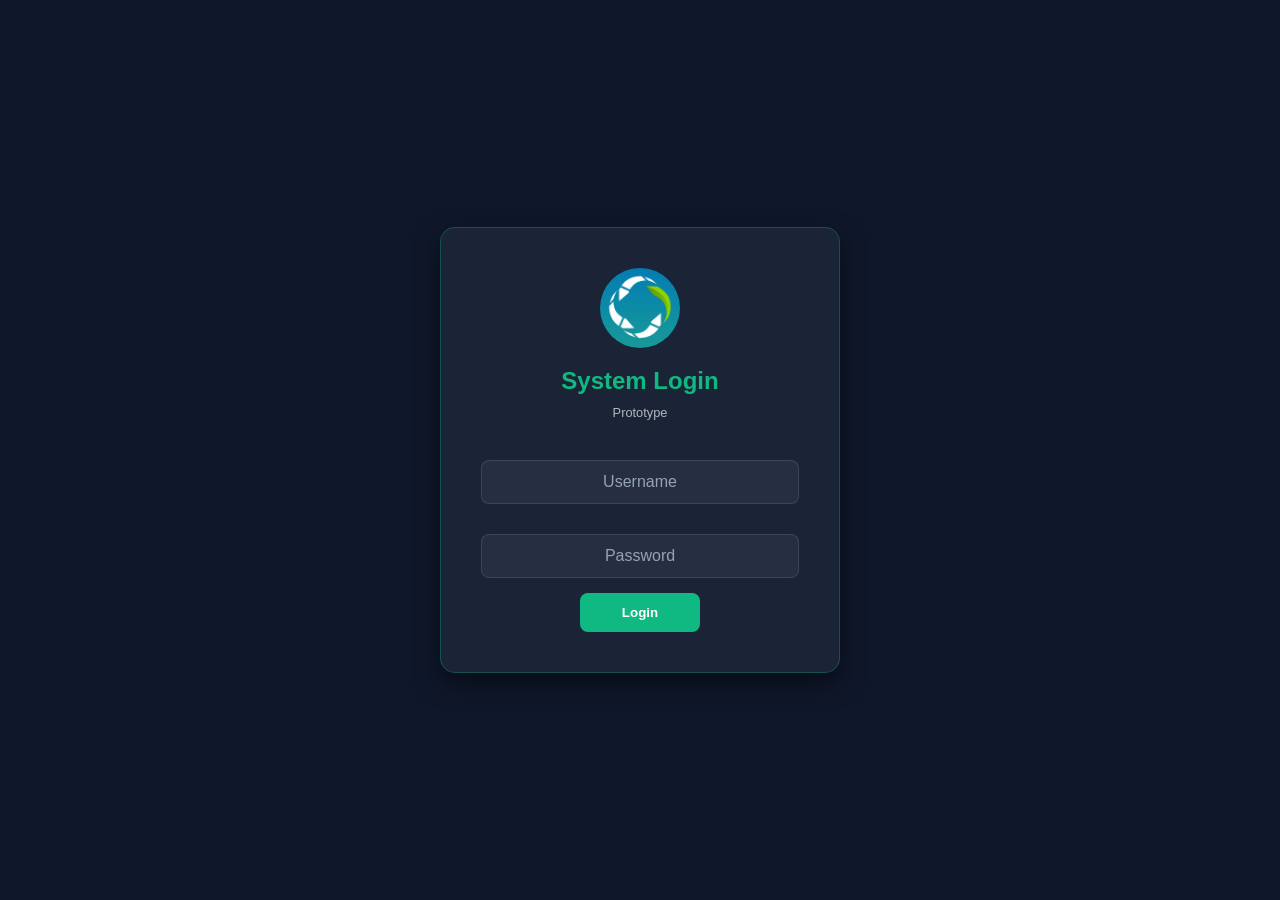
==== index.html @ b54b07ae "Update index.html" ====
<!DOCTYPE html>
<html lang="en">
<head>
    <meta charset="UTF-8">
    <meta name="viewport" content="width=device-width, initial-scale=1.0">
    <title>System Prototype</title>
    <link rel="stylesheet" href="style.css">
    <link rel="icon" type="image/png" href="img/logoicon.jpg">
</head>
<body>

    <div id="loginSection" class="login-container">
        <div class="login-box" style="text-align: center;">
            <img src="img/logoicon.jpg" alt="Logo" class="login-logo" style="width: 80px; border-radius: 50%; margin-bottom: 15px;">
            <h2 style="color: #10b981; margin-bottom: 10px;">System Login</h2>
            <p style="font-size: 0.8rem; margin-bottom: 20px; opacity: 0.7;">Prototype</p>
            
            <input type="text" id="loginUsername" placeholder="Username" 
                style="width: 100%; padding: 12px; margin-bottom: 10px; border-radius: 8px; border: 1px solid rgba(255,255,255,0.1); background: rgba(255,255,255,0.05); color: white; text-align: center;">
            
            <input type="password" id="loginPassword" placeholder="Password" 
                style="width: 100%; padding: 12px; margin-bottom: 15px; border-radius: 8px; border: 1px solid rgba(255,255,255,0.1); background: rgba(255,255,255,0.05); color: white; text-align: center;">
            
            <button onclick="checkLogin()" style="width: 120px; display: block; margin: 0 auto; padding: 12px; border-radius: 8px; background: #10b981; color: white; border: none; cursor: pointer; font-weight: bold;">
                Login
            </button>
            
            <p id="loginError" style="display:none; color: #ef4444; font-size: 0.85rem; margin-top: 15px;">Incorrect Username or Password!</p>
        </div>
    </div>

    <div id="mainContent" style="display: none;">
        
        <button onclick="logout()" style="position: fixed; top: 10px; right: 10px; padding: 6px 12px; font-size: 0.75rem; background: #ef4444; color: white; border: none; border-radius: 4px; cursor: pointer; opacity: 0.8; z-index: 9999;">
            Logout
        </button>

        <div class="top-banner">
            <img src="img/Outlook-A blue bac.png" alt="Banner" style="width: 100%;">
        </div>

        <div id="errorModal" class="modal">
            <div class="modal-content" style="max-width: 600px;"> 
                <span class="close-btn">&times;</span>
                <h2 style="color: #ef4444; margin-bottom: 10px;">Search Not Found</h2>
                <p>We couldn't find a match. Please try one of the keywords below:</p>
                <div id="suggestionBox" style="display: flex; flex-wrap: wrap; gap: 10px; justify-content: center; margin-top: 20px; max-height: 300px; overflow-y: auto; padding: 10px; border-top: 1px solid rgba(255,255,255,0.1);">
                </div>
            </div>
        </div>

        <div class="container">
            <header></header>
            <div class="search-section">
                <div class="search-input-wrapper">
                    <input type="text" id="searchInput" placeholder="Search here..." autofocus>
                    <button id="searchBtn">Search</button>
                </div>
                <p id="errorMessage" class="error-text"></p>
            </div>
        </div>

        <div class="filter-container" style="position: fixed; bottom: 20px; left: 20px; right: auto; display: flex; flex-direction: column; align-items: flex-start; gap: 8px;">
            
            <div id="filterMenu" class="filter-menu" style="position: relative; bottom: 0; left: 0;">
                <p>Browse by Program:</p>
                <button onclick="quickSearch('RPO')">RPO</button>
                <button onclick="quickSearch('Business Support')">Business Support</button>
                <button onclick="quickSearch('Customer Service')">Customer Service</button>
                <button onclick="quickSearch('F&A')">F&A (Finance)</button>
                <button onclick="quickSearch('Software Development')">Software Dev</button>
            </div>

            <a href="business.html" class="biz-partner-fab" title="Business Partners" 
               style="position: relative; bottom: 0; left: 0; width: 45px; height: 45px; border-radius: 12px; display: flex; align-items: center; justify-content: center;">
                <svg width="20" height="20" viewBox="0 0 24 24" fill="none" stroke="currentColor" stroke-width="2" stroke-linecap="round" stroke-linejoin="round">
                    <path d="M16 21v-2a4 4 0 0 0-4-4H5a4 4 0 0 0-4 4v2"></path>
                    <circle cx="8.5" cy="7" r="4"></circle>
                    <polyline points="17 11 19 13 23 9"></polyline>
                </svg>
            </a>

            <button id="filterToggle" class="filter-fab" style="position: relative; bottom: 0; left: 0; width: 45px; height: 45px; border-radius: 12px;">
                <svg width="22" height="22" viewBox="0 0 24 24" fill="none" stroke="currentColor" stroke-width="2.5" stroke-linecap="round" stroke-linejoin="round">
                    <line x1="4" y1="21" x2="4" y2="14"></line>
                    <line x1="4" y1="10" x2="4" y2="3"></line>
                    <line x1="12" y1="21" x2="12" y2="12"></line>
                    <line x1="12" y1="8" x2="12" y2="3"></line>
                    <line x1="20" y1="21" x2="20" y2="16"></line>
                    <line x1="20" y1="12" x2="20" y2="3"></line>
                    <line x1="1" y1="14" x2="7" y2="14"></line>
                    <line x1="9" y1="8" x2="15" y2="8"></line>
                    <line x1="17" y1="16" x2="23" y2="16"></line>
                </svg>
            </button>
        </div>
    </div>

    <script src="script.js"></script>
</body>
</html>
---- style.css ----
* {
    margin: 0;
    padding: 0;
    box-sizing: border-box;
    font-family: 'Inter', sans-serif;
}

body {
    margin: 0;
    padding: 0;
    background-color: #0f172a; 
    color: #f1f5f9;
    display: flex;
    flex-direction: column; 
    align-items: center;    
    min-height: 100vh;
    overflow-x: hidden;
}

.top-banner {
    width: 100%;            
    margin: 0;
    padding: 0;
    line-height: 0;
    background-color: #0f172a;
}

.top-banner img {
    width: 100%;            
    height: auto;           
    display: block;         
    max-height: 120px;      
    object-fit: contain;     
    image-rendering: -webkit-optimize-contrast; 
}

.container {
    width: 100%;
    max-width: 800px;
    padding: 80px 20px 40px 20px; 
}

header { text-align: center; margin-bottom: 40px; }
header h1 { font-size: 2.5rem; color: #ffffff; margin-bottom: 10px; }
header p { color: #94a3b8; }

.directory-labels {
    display: flex;
    padding: 0 20px;
    margin-bottom: 10px;
    font-size: 0.75rem;
    font-weight: 800;
    color: #64748b;
    text-transform: uppercase;
    letter-spacing: 1px;
}

.lbl-name, .c-name {
    flex: 1; 
    text-align: left;
}

.lbl-status, .c-status-label {
    width: 110px; 
    text-align: center;
}

.search-input-wrapper {
    display: flex;
    background: rgba(255, 255, 255, 0.1); 
    padding: 8px;
    border-radius: 12px;
    box-shadow: 0 10px 15px -3px rgba(0, 0, 0, 0.3);
    border: 1px solid rgba(255, 255, 255, 0.1);
    backdrop-filter: blur(10px);
}

input {
    flex: 1;
    border: none;
    padding: 12px 20px;
    font-size: 1rem;
    outline: none;
    background: transparent;
    color: white;
    width: 100%;
}

input::placeholder { color: #94a3b8; }

summary {
    display: flex;
    align-items: center;
    padding: 18px 20px; 
    cursor: pointer;
    font-weight: 600;
    color: #f1f5f9;
}

summary:hover { background: #334155; }
summary::-webkit-details-marker { display: none; }

.c-content {
    padding: 20px; 
    background: #0f172a;
    border-top: 1px solid #334155;
    color: #cbd5e1;
}

.c-content p {
    margin-bottom: 8px; 
    line-height: 1.5;
    font-size: 0.95rem;
}

.c-content strong {
    color: #94a3b8; 
    margin-right: 8px; 
}

.c-status-label {
    display: inline-block;
    font-size: 0.65rem;
    font-weight: 800;
    padding: 6px 0;
    border-radius: 50px;
    text-transform: uppercase;
    color: #fff;
}

.active .c-status-label { background-color: #10b981 !important; }
.inactive .c-status-label { background-color: #ef4444 !important; }

button {
    background: #10b981;
    color: #fff;
    border: none;
    padding: 12px 24px;
    border-radius: 8px;
    font-weight: 600;
    cursor: pointer;
    transition: all 0.2s ease;
}

button:active { transform: scale(0.95); }

.floating-home-btn {
    position: fixed; 
    top: 20px;      
    left: 20px;      
    z-index: 9999;  
    background: #1e293b; 
    color: #10b981;  
    padding: 12px;
    border-radius: 12px;
    border: 1px solid #334155;
    display: flex;
    align-items: center;
    justify-content: center;
    transition: all 0.3s ease;
    text-decoration: none;
    box-shadow: 0 4px 12px rgba(0,0,0,0.3);
}

.modal {
    display: none; 
    position: fixed; 
    z-index: 10000; 
    left: 0;
    top: 0;
    width: 100%; 
    height: 100%; 
    background-color: rgba(15, 23, 42, 0.9);
    backdrop-filter: blur(5px);
}

.modal-content {
    background-color: #1e293b;
    margin: auto;
    padding: 25px;
    border: 1px solid rgba(255, 255, 255, 0.1);
    width: 90%;
    max-width: 600px; 
    max-height: 85vh; 
    border-radius: 15px;
    position: relative;
    display: flex;
    flex-direction: column; 
    overflow: hidden; 
}

#suggestionBox {
    display: flex;
    flex-wrap: wrap; 
    gap: 10px;
    justify-content: center;
    margin-top: 15px;
    padding: 10px;
    overflow-y: auto; 
    flex-grow: 1; 
}

.suggestion-btn {
    background: rgba(255, 255, 255, 0.05);
    color: #f1f5f9;
    border: 1px solid rgba(255, 255, 255, 0.1);
    padding: 10px 15px;
    border-radius: 8px;
    cursor: pointer;
    font-size: 0.9rem;
    min-width: 120px; 
    transition: all 0.3s ease;
}

.suggestion-btn:hover {
    background: #10b981; 
    border-color: #10b981;
    transform: translateY(-2px);
}

#suggestionBox::-webkit-scrollbar {
    width: 6px;
}

#suggestionBox::-webkit-scrollbar-thumb {
    background: rgba(255, 255, 255, 0.2);
    border-radius: 10px;
}

#suggestionBox::-webkit-scrollbar-track {
    background: transparent;
}

.close-btn {
    position: absolute; 
    top: 10px;          
    right: 15px;          
    color: #94a3b8;
    font-size: 28px;
    font-weight: bold;
    cursor: pointer;
    line-height: 1;
    transition: color 0.2s;
}

.close-btn:hover {
    color: #ef4444; 
}

@media (max-width: 768px) {
    header h1 { font-size: 2rem; }
    .profile-card { padding: 25px; }
    .container { padding-top: 70px; }
}

@media (max-width: 600px) {
    .floating-home-btn {
        top: 10px;
        left: 10px;
        padding: 10px;
    }

    .search-input-wrapper {
        flex-direction: column;
        background: transparent;
        box-shadow: none;
        border: none;
        padding: 0;
        gap: 12px;
    }

    .search-input-wrapper input {
        background: rgba(255, 255, 255, 0.1);
        border: 1px solid rgba(255, 255, 255, 0.1);
        border-radius: 12px;
        padding: 15px;
    }

    .search-input-wrapper button {
        width: 100%;
        padding: 15px;
    }

    header h1 { font-size: 1.75rem; }
    header p { font-size: 0.9rem; }

    .lbl-status, .c-status-label {
        width: 80px;
        font-size: 0.6rem;
    }

    .directory-labels {
        font-size: 0.65rem;
        padding: 0 10px;
    }

    summary {
        padding: 15px 10px;
        font-size: 0.9rem;
    }
}

@media (max-width: 380px) {
    .lbl-status, .c-status-label {
        width: 70px;
    }
}

.container > * {
    opacity: 0;
    transform: translateY(20px);
    animation: slideUpIn 0.6s cubic-bezier(0.2, 0.8, 0.2, 1) forwards;
}

header { animation-delay: 0.1s; }
.search-section { animation-delay: 0.2s; }
.directory-labels { animation-delay: 0.2s; }
#fullClientList { animation-delay: 0.3s; }

@keyframes slideUpIn {
    to {
        opacity: 1;
        transform: translateY(0);
    }
}

#loader {
    position: fixed;
    top: 0;
    left: 0;
    width: 100%;
    height: 3px;
    background: linear-gradient(to right, transparent, #10b981, transparent);
    z-index: 10001;
    display: none;
    animation: loadingBar 1.5s infinite linear;
}

@keyframes loadingBar {
    0% { transform: translateX(-100%); }
    100% { transform: translateX(100%); }
}

.container-detail {
    width: 100%;
    max-width: 1000px; 
    padding: 60px 20px;
    margin: 0 auto;
}

.info-block h3 {
    font-size: 0.85rem;
    text-transform: uppercase;
    color: #10b981; 
    margin-bottom: 20px;
    margin-top: 40px;
    letter-spacing: 1.5px;
    border-left: 4px solid #10b981;
    padding-left: 15px;
}

.info-grid {
    display: grid;
    grid-template-columns: repeat(auto-fit, minmax(280px, 1fr));
    gap: 25px;
    margin-top: 15px;
}

.info-item {
    background: rgba(255, 255, 255, 0.02);
    padding: 15px;
    border-radius: 10px;
    border: 1px solid rgba(255, 255, 255, 0.05);
    transition: all 0.3s ease;
}

.info-item:has(#disp-status) {
    display: flex;
    flex-direction: column;
    align-items: center;  
    justify-content: center;
    text-align: center;
}

#disp-status.badge {
    margin-left: 0;
    margin-right: 0;
    display: inline-block;
}

.info-item:hover {
    background: rgba(16, 185, 129, 0.05);
    border-color: rgba(16, 185, 129, 0.2);
    transform: translateY(-2px);
}

.info-item label {
    display: block;
    font-size: 0.75rem;
    color: #64748b; 
    text-transform: uppercase;
    margin-bottom: 5px;
    font-weight: 700;
}

.info-item p {
    font-size: 1rem;
    color: #f1f5f9;
    line-height: 1.4;
}

.full-width {
    grid-column: 1 / -1;
}

.badge {
    padding: 8px 18px;
    border-radius: 50px;
    font-size: 0.75rem;
    font-weight: 800;
    text-transform: uppercase;
    background: #064e3b;
    color: #34d399;
}

@media (max-width: 768px) {
    .info-grid {
        grid-template-columns: 1fr; 
    }
    
    .profile-header {
        flex-direction: column;
        align-items: flex-start;
        gap: 15px;
    }
}

#disp-website {
    color: #34d399;
    text-decoration: none;
    word-break: break-all;
    transition: color 0.2s;
}

#disp-website:hover {
    color: #10b981;
    text-decoration: underline;
}

.suggestion-container {
    display: flex;
    flex-wrap: wrap;
    gap: 10px;
    justify-content: center;
    margin-top: 20px;
}

.suggestion-btn {
    background: rgba(16, 185, 129, 0.1);
    border: 1px solid #10b981;
    color: #10b981;
    padding: 6px 14px;
    border-radius: 20px;
    font-size: 0.85rem;
    cursor: pointer;
    transition: all 0.3s ease;
}

.suggestion-btn:hover {
    background: #10b981;
    color: #ffffff;
    transform: translateY(-2px);
}

.suggestion-btn.profile-tag {
    border-color: #3b82f6;
    color: #3b82f6;
    background: rgba(59, 130, 246, 0.1);
}

.suggestion-btn.profile-tag:hover {
    background: #3b82f6;
    color: white;
}

@keyframes fadeInPage {
    from { opacity: 0; transform: translateY(15px); }
    to { opacity: 1; transform: translateY(0); }
}

.fade-out {
    opacity: 0 !important;
    transform: translateY(-15px) !important;
    transition: all 0.4s ease-in-out !important;
}

.container, .split-container, .profile-card {
    animation: fadeInPage 0.6s ease-out forwards;
}

button, .suggestion-btn, a, .info-item {
    transition: all 0.2s cubic-bezier(0.4, 0, 0.2, 1);
}

.modal {
    transition: opacity 0.3s ease;
}

.home-edge-btn {
    position: absolute;
    top: 15px; 
    left: 15px;
    display: flex;
    align-items: center;
    justify-content: center;
    width: 50px;
    height: 50px;
    color: #f1f5f9;
    background: rgba(30, 41, 59, 0.6);
    backdrop-filter: blur(10px);
    border: 1px solid rgba(255, 255, 255, 0.1);
    border-radius: 12px;
    transition: all 0.3s cubic-bezier(0.4, 0, 0.2, 1);
    z-index: 1000;
    box-shadow: 0 4px 12px rgba(0, 0, 0, 0.2);
}

.home-edge-btn:hover {
    background: rgba(16, 185, 129, 0.2);
    border-color: #10b981;
    color: #10b981;
    transform: translateY(-2px);
    box-shadow: 0 6px 15px rgba(16, 185, 129, 0.3);
}

.home-edge-btn svg {
    transition: transform 0.3s ease;
}

.home-edge-btn:hover svg {
    transform: scale(1.1);
}

@media (max-width: 768px) {
    .home-edge-btn {
        top: 10px;
        left: 10px;
        width: 45px;
        height: 45px;
    }
}

.filter-container {
    position: fixed;
    left: 20px;
    bottom: 20px;
    z-index: 1000;
}

.filter-fab {
    width: 40px; 
    height: 40px; 
    border-radius: 50%;
    background: linear-gradient(135deg, #10b981 0%, #059669 100%);
    color: white; 
    border: none;
    cursor: pointer;
    display: flex;
    align-items: center;
    justify-content: center;
    transition: all 0.3s ease;
    box-shadow: 0 4px 12px rgba(0, 0, 0, 0.3);
    padding: 0; 
}

.filter-fab svg {
    width: 18px;
    height: 18px;
    display: block; 
    pointer-events: none; 
}

.filter-fab:hover {
    transform: scale(1.1);
    box-shadow: 0 6px 16px rgba(16, 185, 129, 0.4);
}

.filter-menu {
    position: absolute;
    bottom: 50px; 
    left: 0;
    background: #1e293b;
    border: 1px solid rgba(255, 255, 255, 0.1);
    border-radius: 12px;
    padding: 6px;
    width: 170px;
    display: none; 
    flex-direction: column;
    gap: 2px;
    box-shadow: 0 10px 25px rgba(0,0,0,0.5);
    backdrop-filter: blur(10px);
}

.filter-menu.active {
    display: flex;
    animation: popMenu 0.3s ease-out;
}

.filter-menu p {
    color: #94a3b8;
    font-size: 0.65rem;
    font-weight: bold;
    text-transform: uppercase;
    padding: 6px 10px;
    margin: 0;
}

.filter-menu button {
    background: transparent;
    color: #f1f5f9;
    border: none;
    text-align: left;
    padding: 8px 12px;
    border-radius: 8px;
    cursor: pointer;
    font-size: 0.8rem;
    transition: 0.2s;
}

.filter-menu button:hover {
    background: rgba(16, 185, 129, 0.15);
    color: #10b981;
}

@keyframes popMenu {
    from { opacity: 0; transform: scale(0.9) translateY(10px); }
    to { opacity: 1; transform: scale(1) translateY(0); }
}
.login-container {
    display: flex;
    justify-content: center;
    align-items: center;
    height: 100vh;
    width: 100%;
}

.login-box {
    background: rgba(30, 41, 59, 0.8);
    padding: 40px;
    border-radius: 15px;
    text-align: center;
    border: 1px solid rgba(16, 185, 129, 0.3);
    box-shadow: 0 10px 25px rgba(0, 0, 0, 0.5);
    backdrop-filter: blur(10px);
    max-width: 400px;
    width: 90%;
}

.login-logo {
    width: 80px;
    height: 80px;
    border-radius: 50%;
    margin-bottom: 20px;
}

.login-box input {
    margin: 20px 0;
    border: 1px solid rgba(255, 255, 255, 0.1);
    background: rgba(255, 255, 255, 0.05);
    border-radius: 8px;
    text-align: center;
}

.login-box button {
    width: 100%;
}
.glow-error {
    border-color: #ef4444 !important;
    box-shadow: 0 0 10px rgba(239, 68, 68, 0.3);
    transition: all 0.3s ease;
}
@keyframes shake {
    0%, 100% { transform: translateX(0); }
    25% { transform: translateX(-8px); }
    75% { transform: translateX(8px); }
}
.shake { animation: shake 0.4s ease-in-out; }
.partner-name {
    font-size: 1.4rem;
    margin: 0 0 15px 0;
    color: #ffffff; 
    font-weight: 700;
    padding-left: 0;
    border-left: none;
}

.role-keyword {
    color: #10b981 !important;
    font-weight: 800;
    text-transform: uppercase;
    font-size: 0.7rem;
    letter-spacing: 1px;
    margin-bottom: 10px;
    display: flex;
    align-items: center;
}

.company-list {
    list-style: none;
    padding: 0;
    margin: 0;
}
.biz-partner-fab {
    position: fixed;
    bottom: 100px; 
    right: 20px;
    width: 56px;
    height: 56px;
    background-color: #1e293b;
    color: #10b981;
    border-radius: 16px;
    display: flex;
    align-items: center;
    justify-content: center;
    text-decoration: none;
    box-shadow: 0 4px 15px rgba(0, 0, 0, 0.3);
    border: 1px solid rgba(16, 185, 129, 0.2);
    transition: all 0.3s cubic-bezier(0.4, 0, 0.2, 1);
    z-index: 999;
}

.biz-partner-fab:hover {
    background-color: #10b981;
    color: #ffffff;
    transform: scale(1.1) rotate(5deg);
    box-shadow: 0 8px 25px rgba(16, 185, 129, 0.4);
}

.biz-partner-fab::after {
    content: "Business Partners";
    position: absolute;
    right: 70px;
    background: #1e293b;
    color: white;
    padding: 6px 12px;
    border-radius: 8px;
    font-size: 0.75rem;
    white-space: nowrap;
    opacity: 0;
    pointer-events: none;
    transition: 0.2s;
    border: 1px solid rgba(16, 185, 129, 0.3);
}

.biz-partner-fab:hover::after {
    opacity: 1;
    right: 65px;
}
@keyframes float {
    0% { transform: translateY(0px); }
    50% { transform: translateY(-10px); }
    100% { transform: translateY(0px); }
}

@keyframes slideInRight {
    from { opacity: 0; transform: translateX(30px); }
    to { opacity: 1; transform: translateX(0); }
}

@keyframes pulse-green {
    0% { box-shadow: 0 0 0 0 rgba(16, 185, 129, 0.4); }
    70% { box-shadow: 0 0 0 10px rgba(16, 185, 129, 0); }
    100% { box-shadow: 0 0 0 0 rgba(16, 185, 129, 0); }
}

@keyframes revealBlur {
    from { filter: blur(10px); opacity: 0; }
    to { filter: blur(0); opacity: 1; }
}

@keyframes scaleUp {
    from { transform: scale(0.95); opacity: 0; }
    to { transform: scale(1); opacity: 1; }
}

.top-banner img {
    animation: revealBlur 1s ease-out;
}

.biz-partner-fab {
    animation: float 3s ease-in-out infinite;
}

.active .c-status-label {
    animation: pulse-green 2s infinite;
}

.info-item {
    animation: slideInRight 0.5s ease-out forwards;
}

.info-item:nth-child(2) { animation-delay: 0.1s; }
.info-item:nth-child(3) { animation-delay: 0.2s; }
.info-item:nth-child(4) { animation-delay: 0.3s; }

.modal-content {
    animation: scaleUp 0.4s cubic-bezier(0.34, 1.56, 0.64, 1);
}

.search-input-wrapper:focus-within {
    transform: scale(1.02);
    transition: transform 0.3s ease;
    border-color: #10b981;
}

summary:active {
    transform: scale(0.98);
}

.suggestion-btn {
    transition: all 0.3s cubic-bezier(0.4, 0, 0.2, 1);
}

.suggestion-btn:hover {
    letter-spacing: 0.5px;
    background: #10b981;
}
@keyframes cardEntrance {
    from { 
        opacity: 0; 
        transform: scale(0.9) translateY(30px); 
    }
    to { 
        opacity: 1; 
        transform: scale(1) translateY(0); 
    }
}

@keyframes logoutFade {
    from { opacity: 1; transform: scale(1); }
    to { opacity: 0; transform: scale(0.9); }
}

@keyframes listSlide {
    from { opacity: 0; transform: translateX(-10px); }
    to { opacity: 1; transform: translateX(0); }
}

.partner-card {
    background: rgba(30, 41, 59, 0.5);
    padding: 20px;
    border-radius: 12px;
    border: 1px solid rgba(255, 255, 255, 0.05);
    margin-bottom: 20px;
    transition: all 0.3s cubic-bezier(0.4, 0, 0.2, 1);
    animation: cardEntrance 0.6s ease-out backwards;
}

.partner-card:hover {
    background: rgba(16, 185, 129, 0.08);
    border-color: rgba(16, 185, 129, 0.3);
    transform: translateY(-5px) scale(1.02);
    box-shadow: 0 10px 30px rgba(0, 0, 0, 0.3);
}

.company-list li {
    animation: listSlide 0.4s ease-out backwards;
    transition: color 0.2s;
}

.company-list li:hover {
    color: #10b981;
    transform: translateX(5px);
}

.partner-card:nth-child(1) { animation-delay: 0.1s; }
.partner-card:nth-child(2) { animation-delay: 0.2s; }
.partner-card:nth-child(3) { animation-delay: 0.3s; }
.partner-card:nth-child(4) { animation-delay: 0.4s; }

@keyframes logoutExit {
    0% { opacity: 1; transform: scale(1); filter: blur(0); }
    100% { opacity: 0; transform: scale(0.9); filter: blur(10px); }
}

.logout-btn {
    position: fixed;
    top: 20px;
    right: 20px;
    display: flex;
    align-items: center;
    padding: 10px 18px;
    font-size: 0.8rem;
    font-weight: 700;
    background: rgba(239, 68, 68, 0.1);
    color: #ef4444;
    border: 1px solid rgba(239, 68, 68, 0.3);
    border-radius: 10px;
    cursor: pointer;
    z-index: 9999;
    transition: all 0.3s cubic-bezier(0.4, 0, 0.2, 1);
    backdrop-filter: blur(5px);
    text-transform: uppercase;
    letter-spacing: 0.5px;
}

.logout-btn:hover {
    background: #ef4444;
    color: white;
    transform: translateY(-2px);
    box-shadow: 0 5px 15px rgba(239, 68, 68, 0.4);
    border-color: #ef4444;
}

.logout-btn:active {
    transform: translateY(0) scale(0.95);
}

.logging-out-process {
    animation: logoutExit 0.5s ease-in forwards;
    pointer-events: none;
}
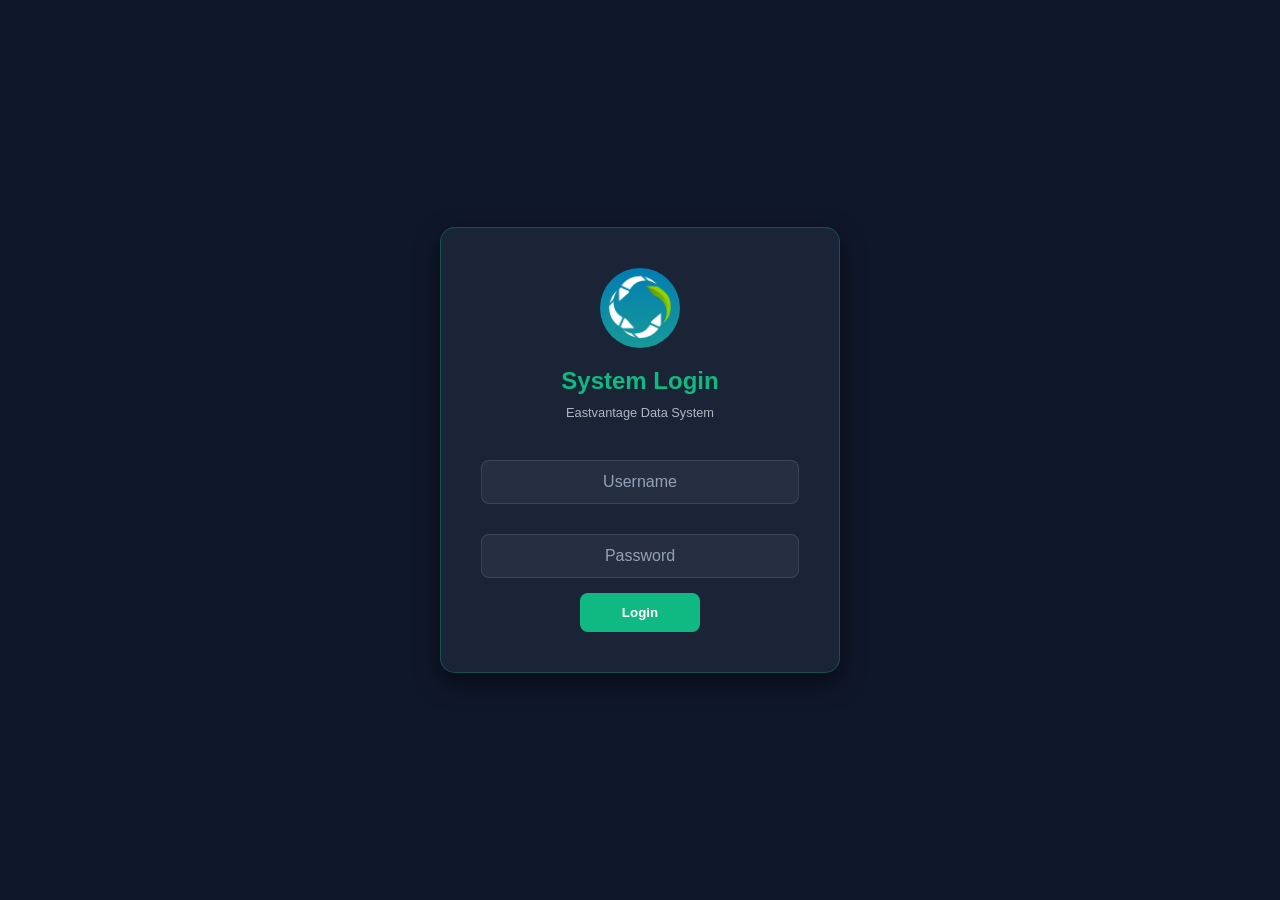
==== commit e5e1bba5: "Update index.html" ====
--- a/index.html
+++ b/index.html
@@ -13,7 +13,7 @@
         <div class="login-box" style="text-align: center;">
             <img src="img/logoicon.jpg" alt="Logo" class="login-logo" style="width: 80px; border-radius: 50%; margin-bottom: 15px;">
             <h2 style="color: #10b981; margin-bottom: 10px;">System Login</h2>
-            <p style="font-size: 0.8rem; margin-bottom: 20px; opacity: 0.7;">Prototype</p>
+            <p style="font-size: 0.8rem; margin-bottom: 20px; opacity: 0.7;">Eastvantage Data System</p>
             
             <input type="text" id="loginUsername" placeholder="Username" 
                 style="width: 100%; padding: 12px; margin-bottom: 10px; border-radius: 8px; border: 1px solid rgba(255,255,255,0.1); background: rgba(255,255,255,0.05); color: white; text-align: center;">
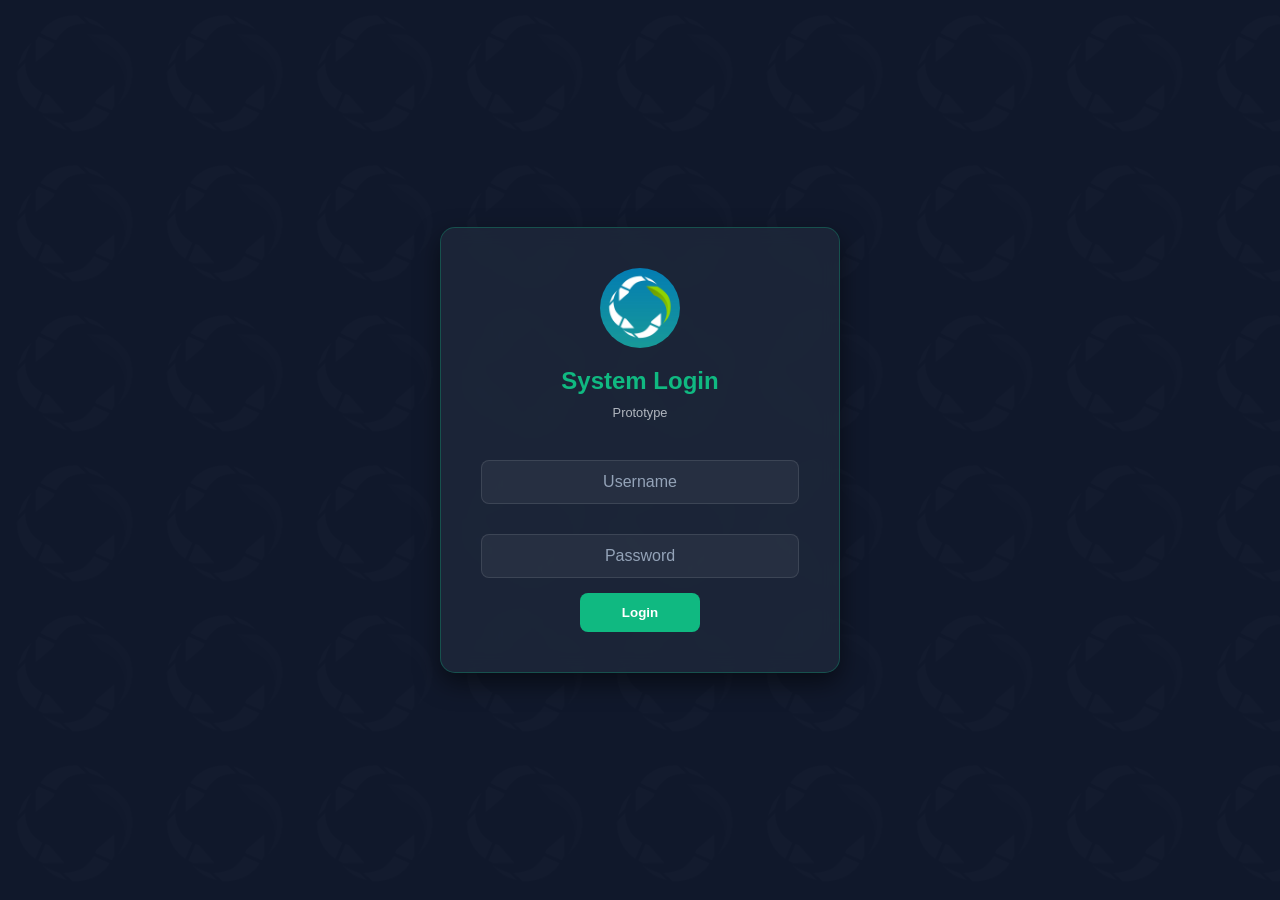
==== commit 5b26e11f: "Update index.html" ====
--- a/index.html
+++ b/index.html
@@ -13,7 +13,7 @@
         <div class="login-box" style="text-align: center;">
             <img src="img/logoicon.jpg" alt="Logo" class="login-logo" style="width: 80px; border-radius: 50%; margin-bottom: 15px;">
             <h2 style="color: #10b981; margin-bottom: 10px;">System Login</h2>
-            <p style="font-size: 0.8rem; margin-bottom: 20px; opacity: 0.7;">Eastvantage Data System</p>
+            <p style="font-size: 0.8rem; margin-bottom: 20px; opacity: 0.7;">Prototype</p>
             
             <input type="text" id="loginUsername" placeholder="Username" 
                 style="width: 100%; padding: 12px; margin-bottom: 10px; border-radius: 8px; border: 1px solid rgba(255,255,255,0.1); background: rgba(255,255,255,0.05); color: white; text-align: center;">
--- a/style.css
+++ b/style.css
@@ -15,6 +15,22 @@
     align-items: center;    
     min-height: 100vh;
     overflow-x: hidden;
+    position: relative; 
+}
+body::before {
+    content: "";
+    position: fixed;
+    top: 0;
+    left: 0;
+    width: 100%;
+    height: 100%;
+    background-image: url('img/logoicon.jpg'); 
+    background-repeat: repeat; 
+    background-size: 150px; 
+    opacity: 0.02; 
+    z-index: -1;
+    pointer-events: none;
+    filter: grayscale(100%);
 }
 
 .top-banner {
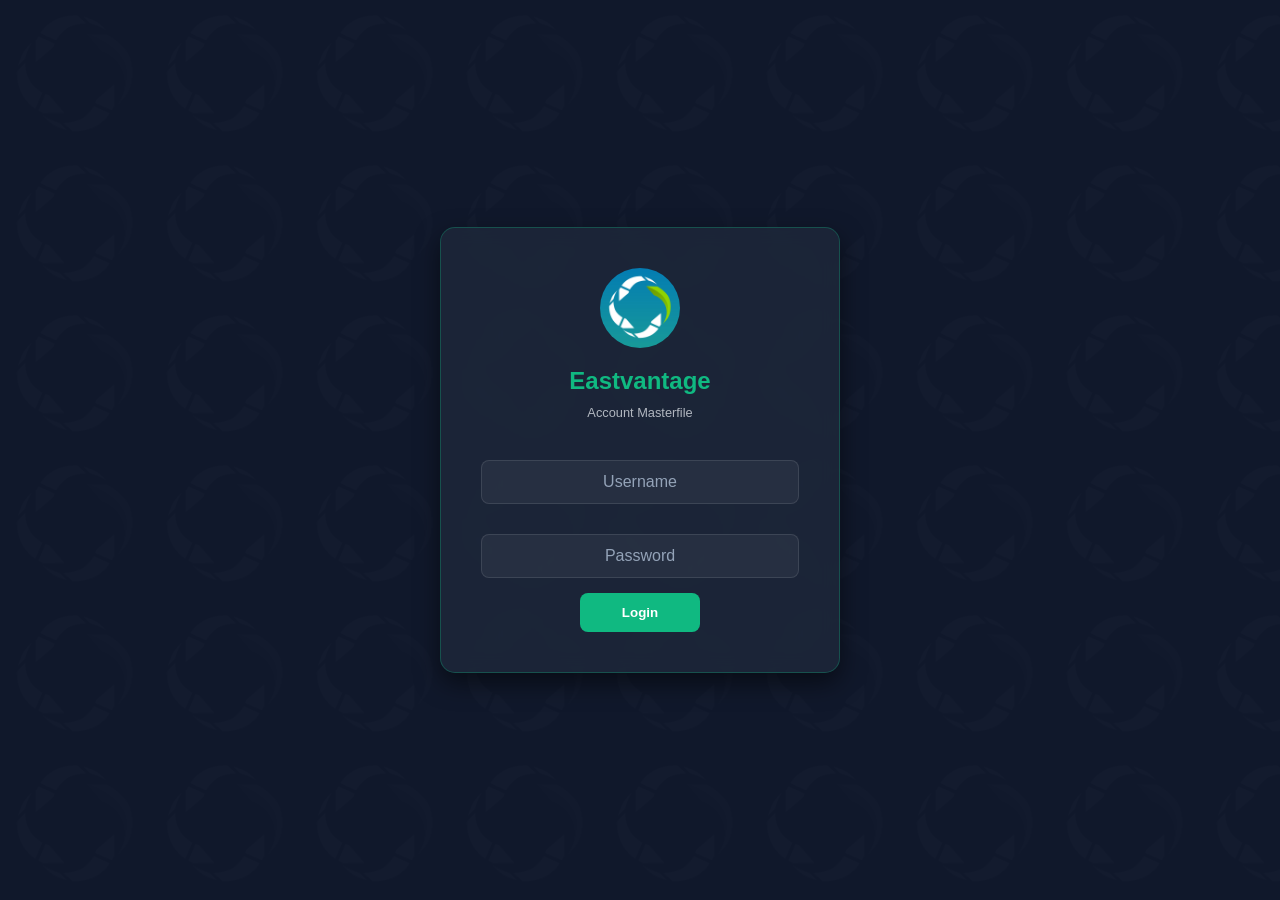
==== commit f0840975: "Update index.html" ====
--- a/index.html
+++ b/index.html
@@ -12,8 +12,8 @@
     <div id="loginSection" class="login-container">
         <div class="login-box" style="text-align: center;">
             <img src="img/logoicon.jpg" alt="Logo" class="login-logo" style="width: 80px; border-radius: 50%; margin-bottom: 15px;">
-            <h2 style="color: #10b981; margin-bottom: 10px;">System Login</h2>
-            <p style="font-size: 0.8rem; margin-bottom: 20px; opacity: 0.7;">Prototype</p>
+            <h2 style="color: #10b981; margin-bottom: 10px;">Eastvantage</h2>
+            <p style="font-size: 0.8rem; margin-bottom: 20px; opacity: 0.7;">Account Masterfile</p>
             
             <input type="text" id="loginUsername" placeholder="Username" 
                 style="width: 100%; padding: 12px; margin-bottom: 10px; border-radius: 8px; border: 1px solid rgba(255,255,255,0.1); background: rgba(255,255,255,0.05); color: white; text-align: center;">
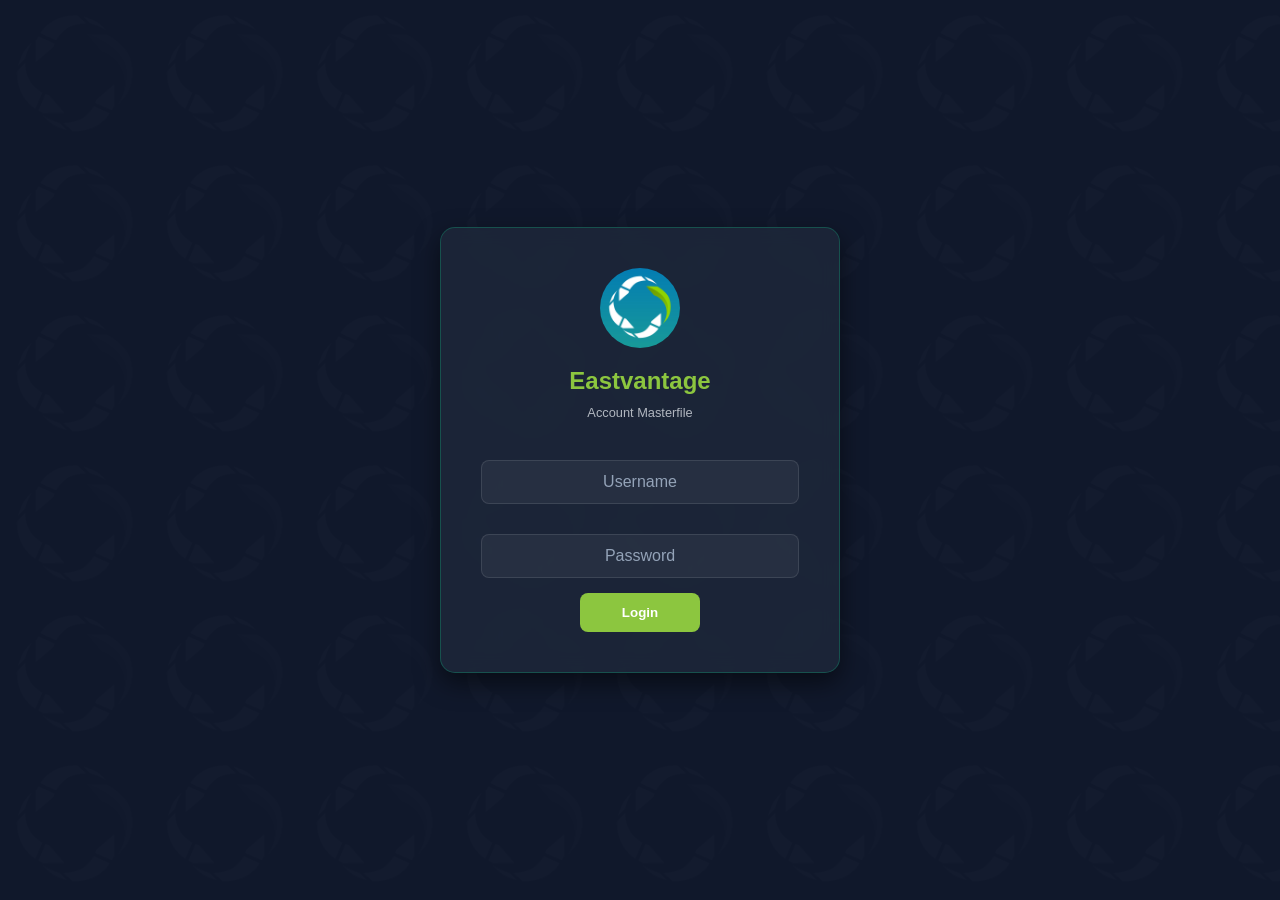
==== commit 36b4ce27: "Update index.html" ====
--- a/index.html
+++ b/index.html
@@ -12,7 +12,7 @@
     <div id="loginSection" class="login-container">
         <div class="login-box" style="text-align: center;">
             <img src="img/logoicon.jpg" alt="Logo" class="login-logo" style="width: 80px; border-radius: 50%; margin-bottom: 15px;">
-            <h2 style="color: #10b981; margin-bottom: 10px;">Eastvantage</h2>
+            <h2 style="color: #8CC63F; margin-bottom: 10px;">Eastvantage</h2>
             <p style="font-size: 0.8rem; margin-bottom: 20px; opacity: 0.7;">Account Masterfile</p>
             
             <input type="text" id="loginUsername" placeholder="Username" 
@@ -21,7 +21,7 @@
             <input type="password" id="loginPassword" placeholder="Password" 
                 style="width: 100%; padding: 12px; margin-bottom: 15px; border-radius: 8px; border: 1px solid rgba(255,255,255,0.1); background: rgba(255,255,255,0.05); color: white; text-align: center;">
             
-            <button onclick="checkLogin()" style="width: 120px; display: block; margin: 0 auto; padding: 12px; border-radius: 8px; background: #10b981; color: white; border: none; cursor: pointer; font-weight: bold;">
+            <button onclick="checkLogin()" style="width: 120px; display: block; margin: 0 auto; padding: 12px; border-radius: 8px; background: #8CC63F; color: white; border: none; cursor: pointer; font-weight: bold;">
                 Login
             </button>
             
